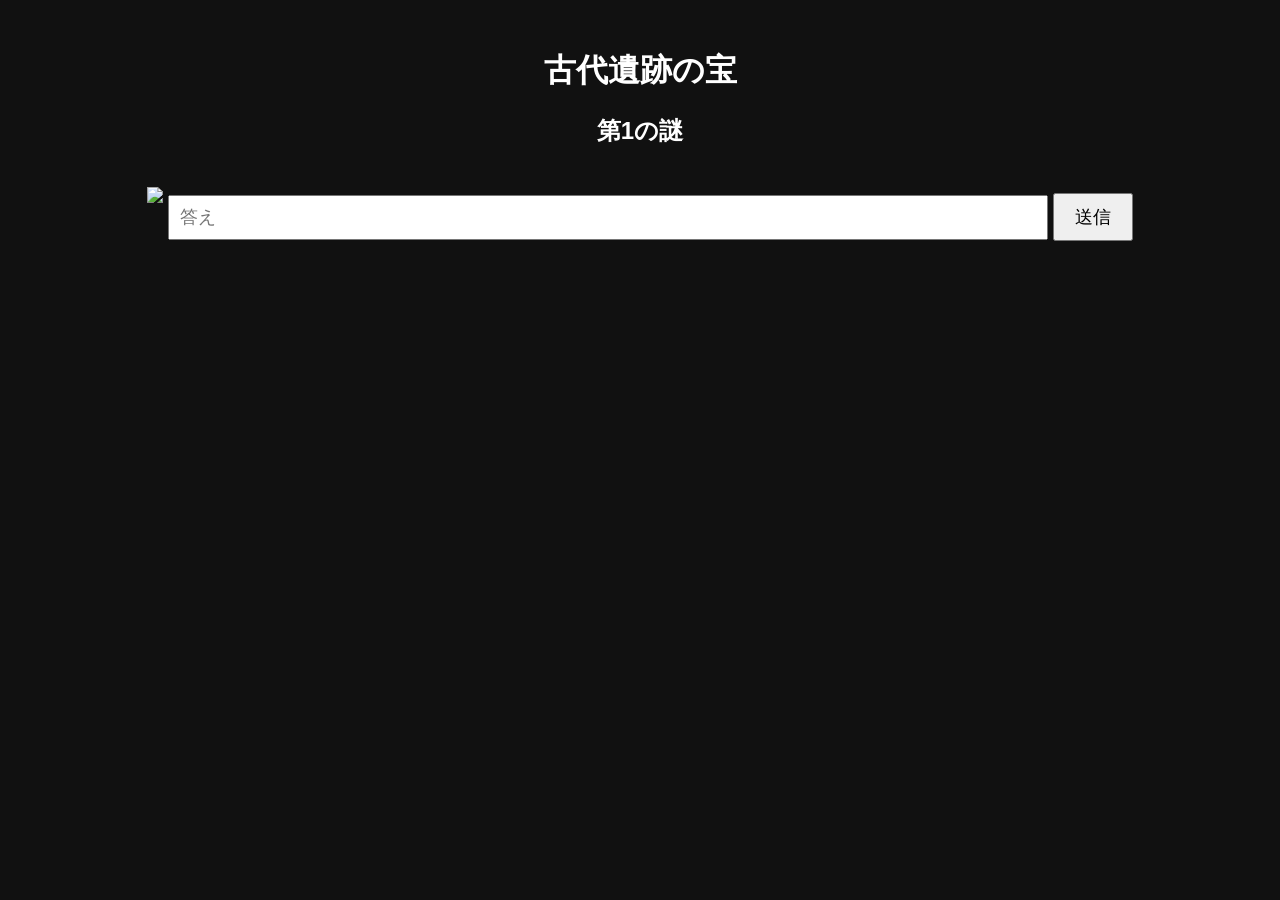
==== index.html @ 9bf4a09c "Add files via upload" ====
<!DOCTYPE html>
<html>
<head>
<meta charset="utf-8">
<meta name="viewport" content="width=device-width,initial-scale=1">
<title>Treasure Puzzle</title>
<link rel="stylesheet" href="style.css">
</head>

<body>

<h1>古代遺跡の宝</h1>

<div id="game">

<h2 id="stage">第1の謎</h2>

<img id="questionImage" src="images/q1.png">

<input id="answer" placeholder="答え">

<button onclick="checkAnswer()">送信</button>

<p id="message"></p>

</div>

<div id="tiltArea" style="display:none">

<h2>宝箱を見つけた</h2>
<p>宝箱にはこう書かれている</p>

<p class="hint">「天の声が鍵」</p>

<p>スマホを動かしてみよう…</p>

<img id="crack" src="">

</div>

<script src="script.js"></script>

</body>
</html>
---- style.css ----
body{
font-family:sans-serif;
text-align:center;
padding:20px;
background:#111;
color:white;
}

img{
width:90%;
max-width:400px;
margin:20px auto;
}

input{
padding:10px;
font-size:18px;
width:70%;
}

button{
padding:10px 20px;
font-size:18px;
margin-top:10px;
}

.hint{
font-size:22px;
letter-spacing:10px;
}
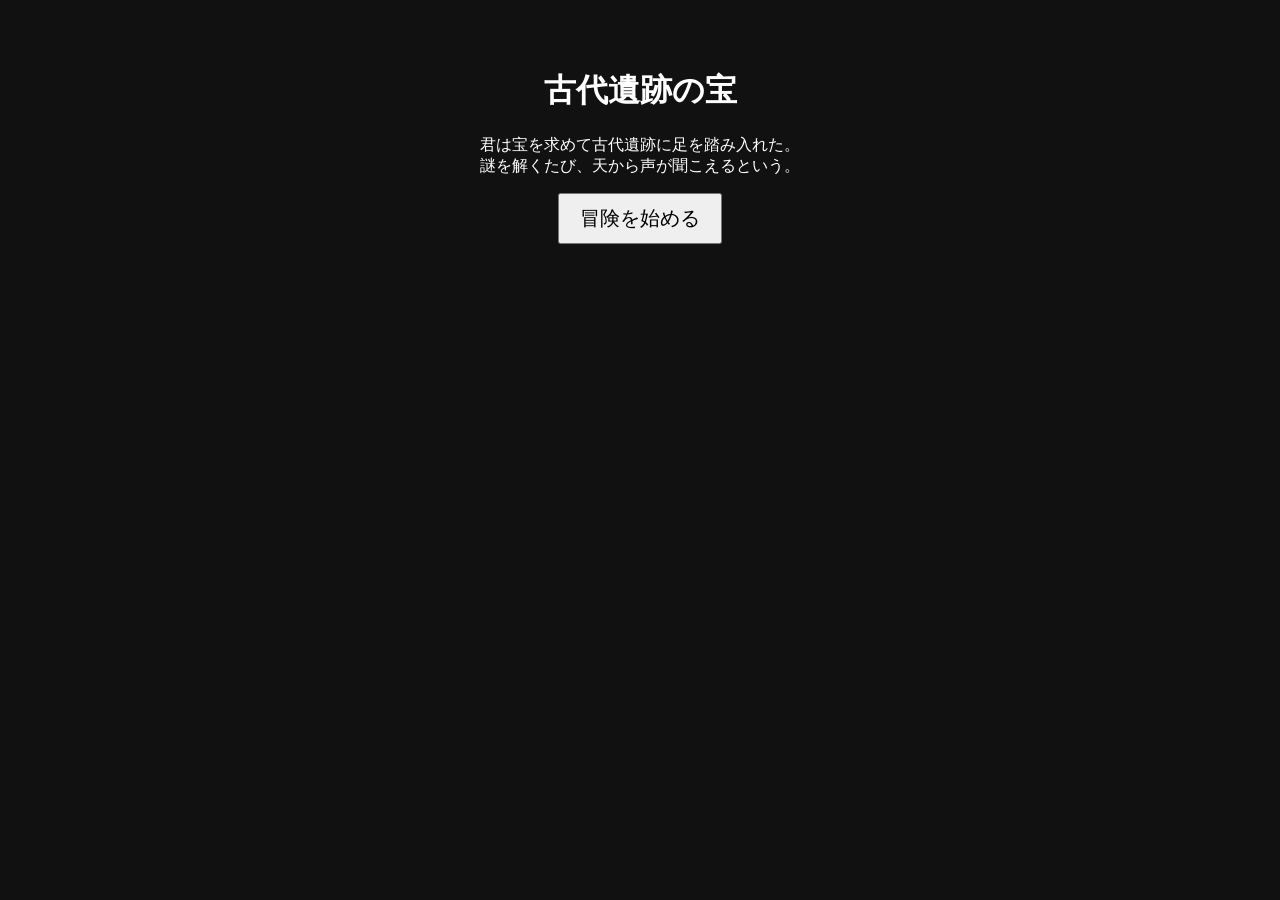
==== commit c2bdda9d: "Add files via upload" ====
--- a/index.html
+++ b/index.html
@@ -1,44 +1,38 @@
+
 <!DOCTYPE html>
 <html>
 <head>
 <meta charset="utf-8">
 <meta name="viewport" content="width=device-width,initial-scale=1">
-<title>Treasure Puzzle</title>
+<title>冒険の始まり</title>
 <link rel="stylesheet" href="style.css">
 </head>
-
 <body>
 
 <h1>古代遺跡の宝</h1>
 
-<div id="game">
+<p>
+君は宝を求めて古代遺跡に足を踏み入れた。<br>
+謎を解くたび、天から声が聞こえるという。
+</p>
 
-<h2 id="stage">第1の謎</h2>
+<button onclick="startGame()">冒険を始める</button>
 
-<img id="questionImage" src="images/q1.png">
+<script>
+function startGame(){
 
-<input id="answer" placeholder="答え">
+if (typeof DeviceOrientationEvent.requestPermission === "function") {
+DeviceOrientationEvent.requestPermission().then(response => {
+if(response === "granted"){
+location.href="q1.html";
+}
+});
+}else{
+location.href="q1.html";
+}
 
-<button onclick="checkAnswer()">送信</button>
-
-<p id="message"></p>
-
-</div>
-
-<div id="tiltArea" style="display:none">
-
-<h2>宝箱を見つけた</h2>
-<p>宝箱にはこう書かれている</p>
-
-<p class="hint">「天の声が鍵」</p>
-
-<p>スマホを動かしてみよう…</p>
-
-<img id="crack" src="">
-
-</div>
-
-<script src="script.js"></script>
+}
+</script>
 
 </body>
 </html>
--- a/style.css
+++ b/style.css
@@ -1,31 +1,25 @@
 
 body{
-font-family:sans-serif;
+font-family: sans-serif;
 text-align:center;
-padding:20px;
+padding:40px;
 background:#111;
 color:white;
 }
 
-img{
-width:90%;
-max-width:400px;
-margin:20px auto;
-}
-
 input{
+font-size:20px;
 padding:10px;
-font-size:18px;
-width:70%;
+margin:10px;
 }
 
 button{
+font-size:20px;
 padding:10px 20px;
-font-size:18px;
-margin-top:10px;
 }
 
-.hint{
-font-size:22px;
-letter-spacing:10px;
+.voice{
+margin-top:40px;
+font-size:24px;
+color:yellow;
 }
